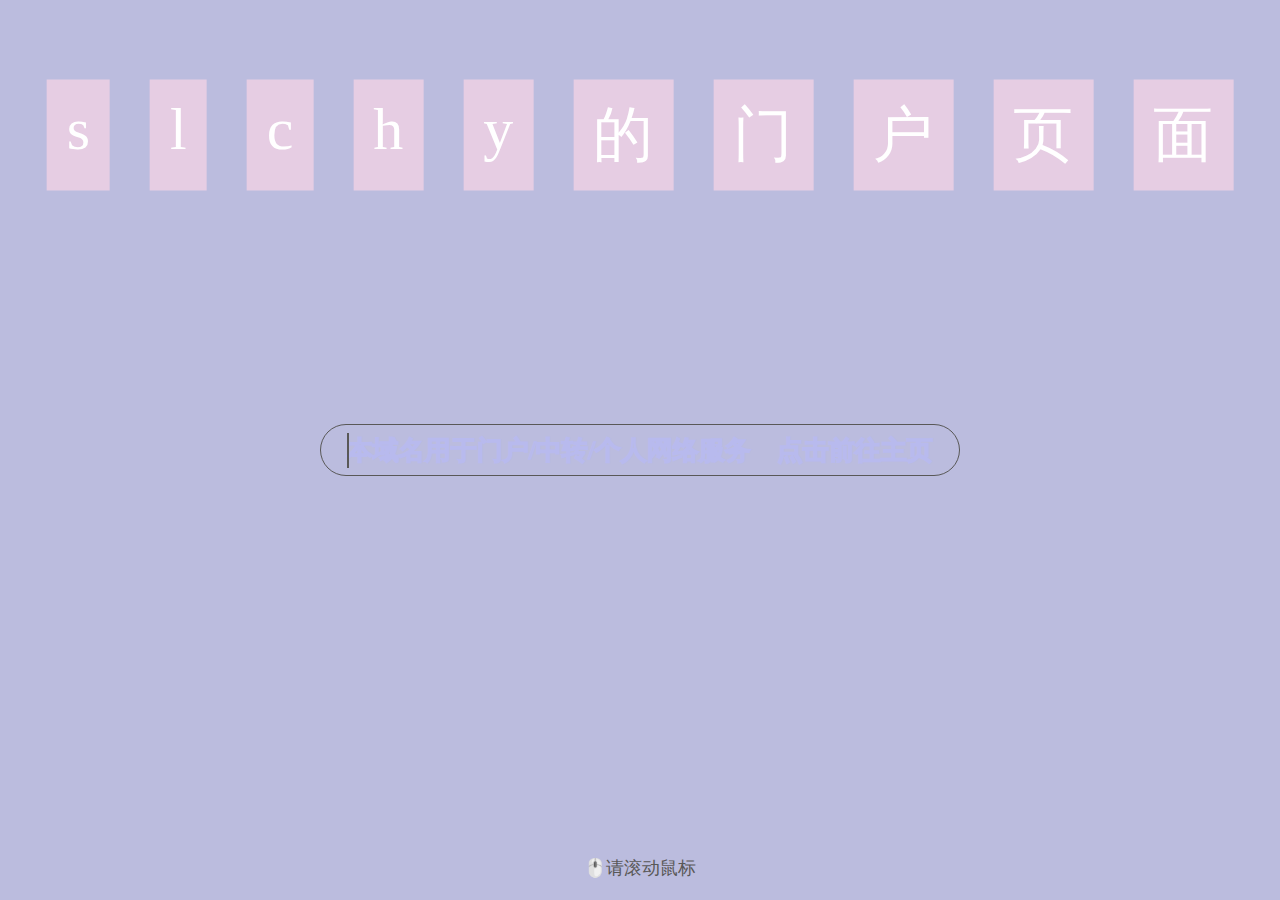
==== index.html @ 8fa2245f "Update index.html" ====
<!--202409201600-->
<!DOCTYPE html>
<html lang="en">
  <head>
    <!-- Google tag (gtag.js) -->
    <script async src="https://www.googletagmanager.com/gtag/js?id=G-M6B7ZZRF73"></script>
    <script>
      window.dataLayer = window.dataLayer || [];
      function gtag(){dataLayer.push(arguments);}
      gtag('js', new Date());

      gtag('config', 'G-M6B7ZZRF73');
    </script>

   <!-- Microsoft clarity -->
   <script type="text/javascript">
      (function(c,l,a,r,i,t,y){
          c[a]=c[a]||function(){(c[a].q=c[a].q||[]).push(arguments)};
          t=l.createElement(r);t.async=1;t.src="https://www.clarity.ms/tag/"+i;
          y=l.getElementsByTagName(r)[0];y.parentNode.insertBefore(t,y);
      })(window, document, "clarity", "script", "lrrfohs9mm");
  </script>
    
    <title>slchy_main</title>
    <meta charset="UTF-8">
    <link rel="stylesheet" href="styles.css">
    <meta name="description" content="slchy's portal page">
    <meta name="msvalidate.01" content="594DBC07407409F3A7E8BD0607909706" />
    <link rel="shortcut icon" type="image/x-icon" href="/image/1662460089270.ico"/>
  </head>

<body>
    <!-- 界面一 -->
    <section class="screen screen-1">
        <ul>
          <li>s</li>
          <li>l</li>
          <li>c</li>
          <li>h</li>
          <li>y</li>
          <li>的</li>
          <li>门</li>
          <li>户</li>
          <li>页</li>
          <li>面</li>
        </ul>
        <br></br>
        <a class="jump" id="toRoute" href="https://moe.st"></a><h2 main-info="本域名用于门户/中转/个人网络服务&emsp;点击前往主页">本域名用于门户/中转/个人网络服务&emsp;点击前往主页</h2>
        <div class="scroll-prompt">🖱️请滚动鼠标</div>
    </section>

    <!-- 界面二 -->
    <section class="screen screen-2">
        <div class="dialog-container">
            <div class="dialog left">我&nbsp;是&nbsp;谁&nbsp;？</div>
            <div class="dialog right">有&nbsp;待&nbsp;全&nbsp;基&nbsp;因&nbsp;组&nbsp;测&nbsp;序</div>
            <div class="dialog left">从&nbsp;哪&nbsp;来&nbsp;？</div>
            <div class="dialog right">虚&nbsp;无</div>
            <div class="dialog left">到&nbsp;哪&nbsp;去？</div>
            <div class="dialog right">虚&nbsp;无</div>
            <div class="dialog left">在&nbsp;干&nbsp;嘛&nbsp;？</div>
            <div class="dialog right"><img src="https://card.yuy1n.io/card/76561198335440775/solarized-light,en,badge,group,text-595857e6,bg-e6cde34c" width="450" height="200" border="0" alt="slchy 的个人主页" /><img src="http://bangumi.tv/chart/img/763769" width="300" height="200" border="0" alt="明天早上吃什么？ 的个人主页" /></div>
        </div>
        <div class="footer-text" id="footer-text">所持域名<br>slchy.com 丨 moe.st 丨 yuki.su 丨 stellarprobe.com<br>SINCE 2020 丨 SLCHY[ˈsɪxɘ̟] 丨 CC BY-NC-SA<br><a class="icp" href="https://icp.gov.moe/?keyword=20210167" target="_blank">萌ICP备20210167号-1</a></div>
    </section>

    <script src="script.js"></script>
</body>
</html>
---- styles.css ----
* {
  margin: 0;
  padding: 0;
  box-sizing: border-box;
}

body, html {
  height: 100%;
  overflow: hidden; /* 禁止默认的滚动行为 */

  display: flex;
  justify-content: center;
  align-items: center;
  min-height: 100vh;
}

.screen {
  width: 100%;
  height: 100vh;
  display: flex;
  justify-content: center;
  align-items: center;
  position: fixed; /* 使用 fixed 使屏幕位置保持不变 */
  transition: transform 0.8s ease-in-out; /* 平滑过渡效果 */
}

.screen-1 {
  background-color: #bbbcde;
  width: 100%;
  transform: translateY(0); /* 初始位置在视口内 */
}

.scroll-prompt {
  position: absolute;
  user-select: none;
  bottom: 20px;
  font-size: 18px;
  color: #595857;
  animation: bounce 2s infinite;
}

@keyframes bounce {
  0%, 100% {
      transform: translateY(0);
  }
  50% {
      transform: translateY(-20px);
  }
}

.screen-2 {
  background-color: #bbbcde;
  transform: translateY(100vh); /* 初始位置在屏幕下方 */
  display: flex;
  flex-direction: column;
  justify-content: flex-start;
  align-items: flex-start;
}

.dialog-container {
  width: 100%;
  height: 80%;
  display: flex;
  flex-direction: column;
  padding: 20px;
}

.dialog {
    background: #333;
    color: #fff;
    padding: 10px 20px;
    border-radius: 8px;
    margin: 20px 15%;
    opacity: 0;
    transform: translateX(-100%);
    transition: opacity 0.5s ease, transform 0.5s ease; 
    width: 100%; 
    max-width: 800px; 
    height: 100%;

    display: flex;
    font-size: 200%;
    line-height: 1.5;
    align-items: center;
    justify-content: center;
    user-select: none;
}

.dialog.left {
  background: #fff; 
  color: #595857;
  text-shadow: 0 0 3px #fff;
  font-weight: bold;
  align-self: flex-start; 
  transform: translateX(-100%);

}

.dialog.right {
  background: #9699de;
  color: #595857;
  text-shadow: 0 0 3px #fff;
  font-weight: bold;
  align-self: flex-end;
  transform: translateX(100%);

}

.dialog.show {
  opacity: 1;
  transform: translateX(0);
}

.footer-text {
  position: absolute;
  text-align: center;
  bottom: 20px; /* 距离底部 */
  left: 50%;
  transform: translateX(-50%); /* 居中 */
  font-size: 12px;
  color: #595857;
  opacity: 0; /* 初始隐藏 */
  transition: opacity 2s ease; /* 渐变效果 */
}

ul {
  display: flex;
  position: absolute;
  user-select: none;
  top: 15%;
  left: 50%;
  transform: translate(-50%, -50%);
  margin: 0;
  padding: 0;
  gap: 20px;
}

ul li {
  list-style: none;
  float: left;
  background: #e6cde3;
  padding: 15px 20px;
  font-size: 60px;
  margin: 10px;
  color: #ffffff;
  animation: title-animate 1s infinite alternate;
  -webkit-perspective: 500px;
  -ms-perspective: 500px;
  perspective: 500px;
}

@media (max-width: 1220px) {
  ul li {
    font-size: 20px;
    padding: 10px 15px;
  }
}

@media (max-width: 780px) {
  ul li {
    font-size: 8px;
    padding: 6px 10px;
  }
}

h2 {
  position: relative;
  font-size: 2vw;
  color: #bbbcde;
  -webkit-text-stroke: 0.1vw #b8baee;
  text-transform: uppercase;
  pointer-events: none;
  user-select: none;
}

h2::before {
  content: attr(main-info);
  position: absolute;
  top: 0;
  left: 0;
  width: 0%;
  height: 100%;
  color: #595857;
  -webkit-text-stroke: 0vw #bbbcde;
  border-right: 2px solid #595857;
  overflow: hidden;
  animation: info-animate 5s linear forwards;
}

.jump {
  color: #000000;
  position: absolute;
  width: 50%;
  height: 4vw;
  padding: 10px 20px; 
  border: 1px solid #595857; 
  border-radius: 64px; 
  background-color: #bbbcde; 
  display: inline-block;
}

#toRoute:hover {
  background-color: #bec0ff;
}

.icp {
  text-decoration: none;
  font-size: 14px;
  color: #867ba9;
}

@keyframes info-animate {
  0%, 10%, 100% {
    width: 0%;
  }
  70%, 100% {
    width: 100%;
  }
}

@keyframes title-animate {
  from {
    transform: scale(1) translateY(0) rotateX(0deg);
    box-shadow: 0 0 0 rgba(0, 0, 0, 0);
  }
  to {
    transform: scale(1.35) translateY(-25px) rotateX(45deg);
    box-shadow: 0 30px 5px rgba(0, 0, 0, 0.1);
  }
}

ul li:nth-child(1) {
  animation-delay: 0.1s;
}

ul li:nth-child(2) {
  animation-delay: 0.2s;
}

ul li:nth-child(3) {
  animation-delay: 0.3s;
}

ul li:nth-child(4) {
  animation-delay: 0.4s;
}

ul li:nth-child(5) {
  animation-delay: 0.5s;
}

ul li:nth-child(6) {
  animation-delay: 0.6s;
}

ul li:nth-child(7) {
  animation-delay: 0.7s;
}

ul li:nth-child(8) {
  animation-delay: 0.8s;
}

ul li:nth-child(9) {
  animation-delay: 0.9s;
}

ul li:nth-child(10) {
  animation-delay: 1s;
}
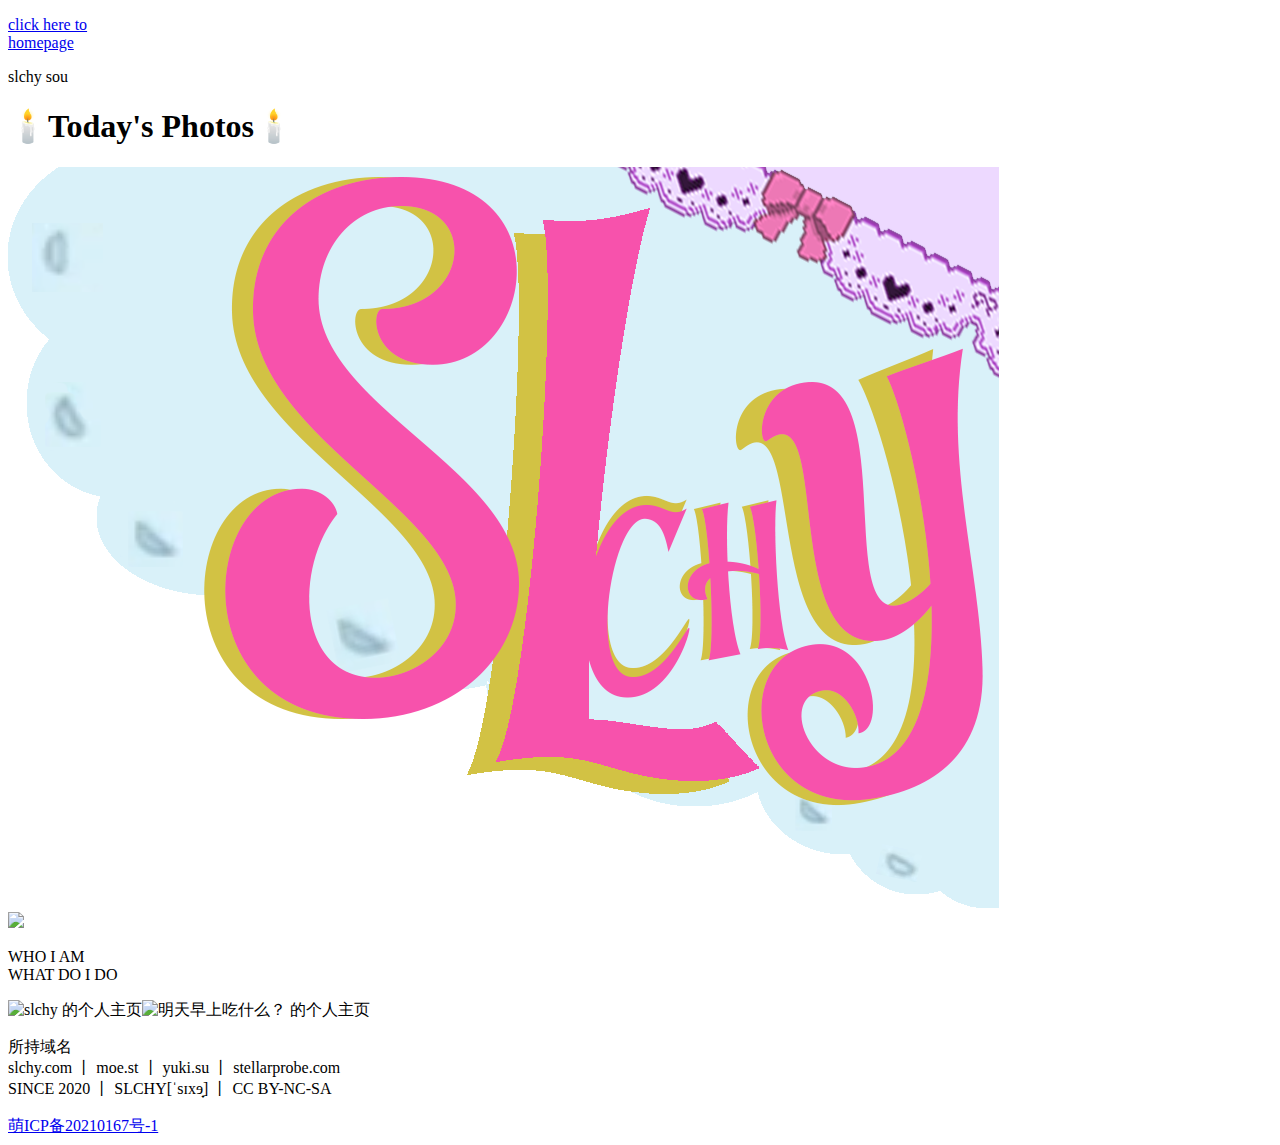
==== commit 3f87a518: "Create index.html" ====
--- a/index.html
+++ b/index.html
@@ -1,69 +1,101 @@
-<!--202409201600-->
-<!DOCTYPE html>
-<html lang="en">
-  <head>
-    <!-- Google tag (gtag.js) -->
-    <script async src="https://www.googletagmanager.com/gtag/js?id=G-M6B7ZZRF73"></script>
-    <script>
-      window.dataLayer = window.dataLayer || [];
-      function gtag(){dataLayer.push(arguments);}
-      gtag('js', new Date());
-
-      gtag('config', 'G-M6B7ZZRF73');
-    </script>
-
-   <!-- Microsoft clarity -->
-   <script type="text/javascript">
-      (function(c,l,a,r,i,t,y){
-          c[a]=c[a]||function(){(c[a].q=c[a].q||[]).push(arguments)};
-          t=l.createElement(r);t.async=1;t.src="https://www.clarity.ms/tag/"+i;
-          y=l.getElementsByTagName(r)[0];y.parentNode.insertBefore(t,y);
-      })(window, document, "clarity", "script", "lrrfohs9mm");
-  </script>
-    
-    <title>slchy_main</title>
-    <meta charset="UTF-8">
-    <link rel="stylesheet" href="styles.css">
-    <meta name="description" content="slchy's portal page">
-    <meta name="msvalidate.01" content="594DBC07407409F3A7E8BD0607909706" />
-    <link rel="shortcut icon" type="image/x-icon" href="/image/1662460089270.ico"/>
-  </head>
-
-<body>
-    <!-- 界面一 -->
-    <section class="screen screen-1">
-        <ul>
-          <li>s</li>
-          <li>l</li>
-          <li>c</li>
-          <li>h</li>
-          <li>y</li>
-          <li>的</li>
-          <li>门</li>
-          <li>户</li>
-          <li>页</li>
-          <li>面</li>
-        </ul>
-        <br></br>
-        <a class="jump" id="toRoute" href="https://moe.st"></a><h2 main-info="本域名用于门户/中转/个人网络服务&emsp;点击前往主页">本域名用于门户/中转/个人网络服务&emsp;点击前往主页</h2>
-        <div class="scroll-prompt">🖱️请滚动鼠标</div>
-    </section>
-
-    <!-- 界面二 -->
-    <section class="screen screen-2">
-        <div class="dialog-container">
-            <div class="dialog left">我&nbsp;是&nbsp;谁&nbsp;？</div>
-            <div class="dialog right">有&nbsp;待&nbsp;全&nbsp;基&nbsp;因&nbsp;组&nbsp;测&nbsp;序</div>
-            <div class="dialog left">从&nbsp;哪&nbsp;来&nbsp;？</div>
-            <div class="dialog right">虚&nbsp;无</div>
-            <div class="dialog left">到&nbsp;哪&nbsp;去？</div>
-            <div class="dialog right">虚&nbsp;无</div>
-            <div class="dialog left">在&nbsp;干&nbsp;嘛&nbsp;？</div>
-            <div class="dialog right"><img src="https://card.yuy1n.io/card/76561198335440775/solarized-light,en,badge,group,text-595857e6,bg-e6cde34c" width="450" height="200" border="0" alt="slchy 的个人主页" /><img src="http://bangumi.tv/chart/img/763769" width="300" height="200" border="0" alt="明天早上吃什么？ 的个人主页" /></div>
-        </div>
-        <div class="footer-text" id="footer-text">所持域名<br>slchy.com 丨 moe.st 丨 yuki.su 丨 stellarprobe.com<br>SINCE 2020 丨 SLCHY[ˈsɪxɘ̟] 丨 CC BY-NC-SA<br><a class="icp" href="https://icp.gov.moe/?keyword=20210167" target="_blank">萌ICP备20210167号-1</a></div>
-    </section>
-
-    <script src="script.js"></script>
-</body>
-</html>
+<!DOCTYPE html>
+<html>
+  <head>
+    <title>slchy_main</title>
+    <meta charset="UTF-8">
+    <meta name="description" content="slchy's main site">
+    <meta name="msvalidate.01" content="594DBC07407409F3A7E8BD0607909706" />
+    <link rel="shortcut icon" type="image/x-icon" href="https://cdn.jsdelivr.net/gh/sakurakouji-luna/pic@main/web/avatar/web_ico_runa.ico"/>
+  </head>
+
+
+  <style>
+    @import url(style.css);
+  </style>
+    
+    <!--202307041559-->
+    <!--202312151454-->
+    <!--202503050507-->
+
+  <body>
+
+      <div class="container">
+
+        <div class="left-container">
+          <div class="inside-cricle" id="inside-cricleRes">
+            <div class="inside-line"></div>
+          </div>
+          <a class="inside-info-top" href="https://moe.st" target="_self"><p class="inside-info-top-text">click here to <br> homepage</p></a>
+          <p class="inside-info-bottom-text">slchy sou</p>
+        </div>
+
+        <header class="titleback">
+
+          <div class="TitleInfo">
+            <h1 class="title">🕯️Today's Photos🕯️</h1>
+            <img draggable="false" class="logo2" src="image/logo2.png"></img>
+          </div>
+
+          <div class="title-container">
+            <section class="titlecontact">
+
+              
+            </section>
+          </div>  
+        </header>
+
+        
+        <section class="bodyback">
+          <section class="section">
+
+            <div class="text">
+              <div class="picBox">
+                <img draggable="false" class="centerPic" src="image/pic.jpg"></img>
+              </div>
+
+              <div class="msgBoxContainer">
+                <div class="msgBox" id="msgBoxRes">
+                  <p class="subBodyTitleText">WHO I AM<br>WHAT DO I DO
+                  <br></p>
+                  
+                  <div class="infoPicBox"> 
+                    <img draggable="false" class="centerInfoPic" src="https://card.yuy1n.io/card/76561198335440775/solarized-light,en,badge,group,text-595857e6,bg-e6cde34c" border="0" alt="slchy 的个人主页" /><img draggable="false" class="centerInfoPic" src="http://bangumi.tv/chart/img/763769" border="0" alt="明天早上吃什么？ 的个人主页" />
+                  </div>   
+                </div>
+              </div>
+
+            </div>
+              
+              
+
+          </section>
+        </section>
+        <div class="footer">
+          
+          <p class="footerText">所持域名<br>slchy.com 丨 moe.st 丨 yuki.su 丨 stellarprobe.com<br>SINCE 2020 丨 SLCHY[ˈsɪxɘ̟] 丨 CC BY-NC-SA<br></p>
+          <a class="icp" href="https://icp.gov.moe/?keyword=20210167" target="_blank">萌ICP备20210167号-1</a>
+        </div>
+      </div>
+
+  </body>
+
+  <!-- Google tag (gtag.js) -->
+    <script async src="https://www.googletagmanager.com/gtag/js?id=G-3HN1RG37FH"></script>
+    <script>
+      window.dataLayer = window.dataLayer || [];
+      function gtag(){dataLayer.push(arguments);}
+      gtag('js', new Date());
+      gtag('config', 'G-3HN1RG37FH');
+    </script>
+
+  <!-- Microsoft clarity -->
+    <script type="text/javascript">
+      (function(c,l,a,r,i,t,y){
+          c[a]=c[a]||function(){(c[a].q=c[a].q||[]).push(arguments)};
+          t=l.createElement(r);t.async=1;t.src="https://www.clarity.ms/tag/"+i;
+          y=l.getElementsByTagName(r)[0];y.parentNode.insertBefore(t,y);
+      })(window, document, "clarity", "script", "lrrfwkrqdv");
+    </script>
+  
+  
+</html>
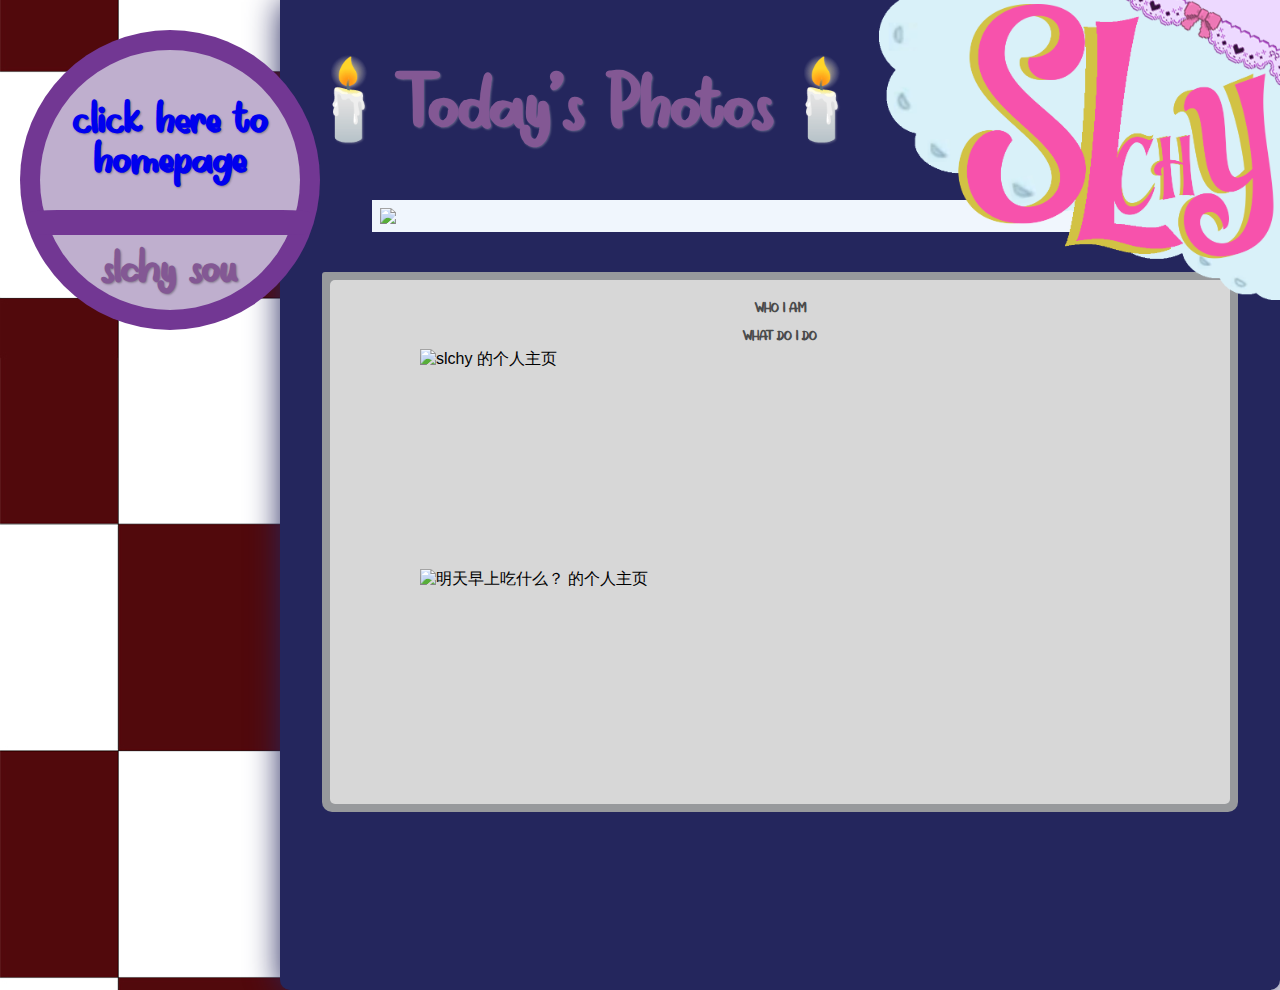
==== commit 05e342b2: "Update index.html" ====
--- a/index.html
+++ b/index.html
@@ -59,7 +59,7 @@
                   <br></p>
                   
                   <div class="infoPicBox"> 
-                    <img draggable="false" class="centerInfoPic" src="https://card.yuy1n.io/card/76561198335440775/solarized-light,en,badge,group,text-595857e6,bg-e6cde34c" border="0" alt="slchy 的个人主页" /><img draggable="false" class="centerInfoPic" src="http://bangumi.tv/chart/img/763769" border="0" alt="明天早上吃什么？ 的个人主页" />
+                    <img draggable="false" class="centerInfoPic" src="https://card.yuy1n.io/card/76561198335440775/solarized-light,en,badge,group,text-4a4b4b,bg-00000000" border="0" alt="slchy 的个人主页" /><img draggable="false" class="centerInfoPic" src="http://bangumi.tv/chart/img/763769" border="0" alt="明天早上吃什么？ 的个人主页" />
                   </div>   
                 </div>
               </div>
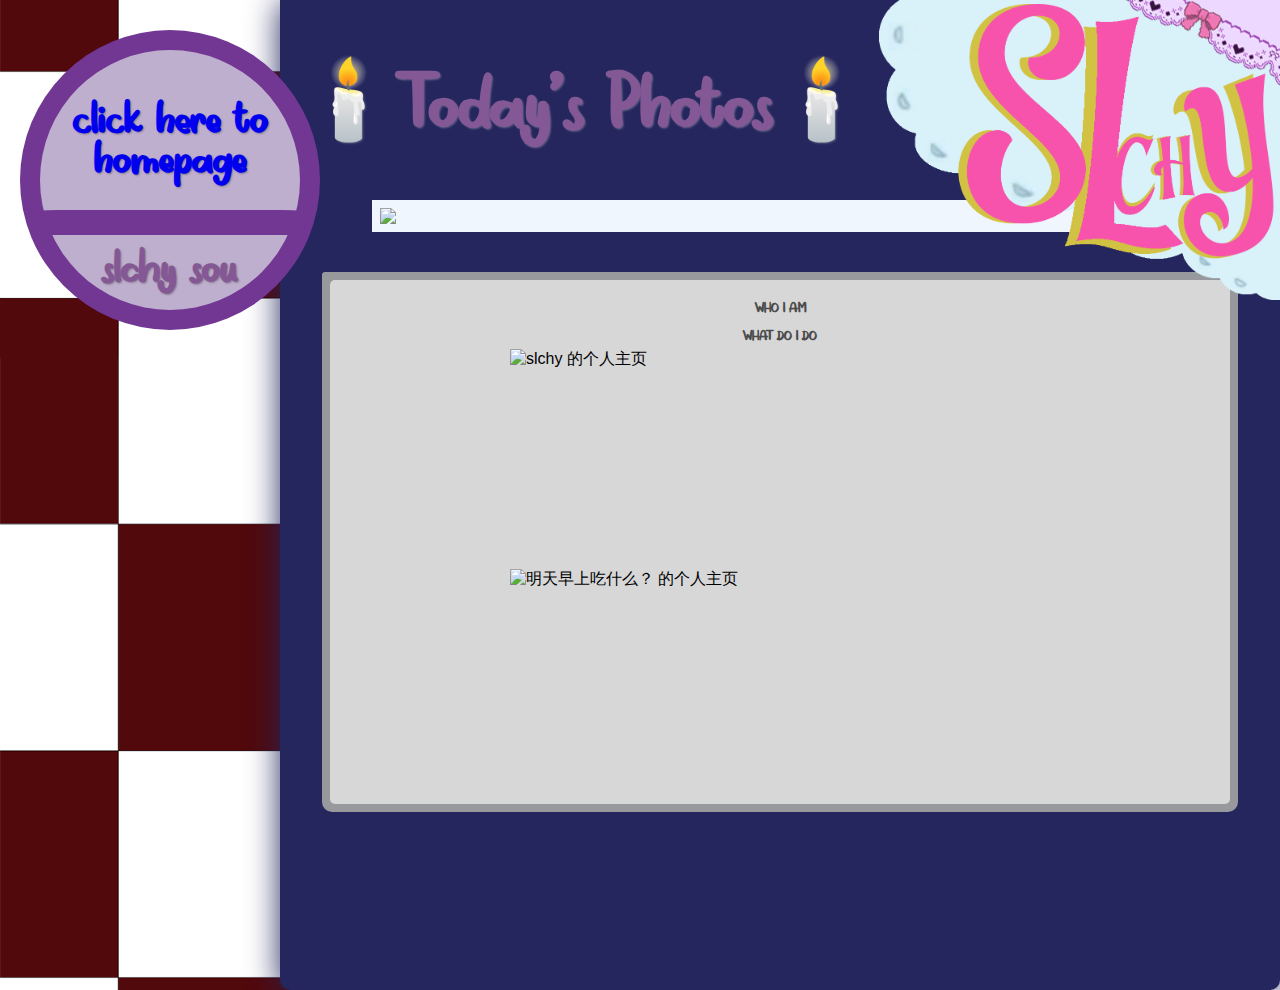
==== commit a8fc15d3: "Update index.html" ====
--- a/index.html
+++ b/index.html
@@ -50,7 +50,7 @@
 
             <div class="text">
               <div class="picBox">
-                <img draggable="false" class="centerPic" src="image/pic.jpg"></img>
+                <img draggable="false" class="centerPic" src="https://blog.slchy.com/image/pic.jpg"></img>
               </div>
 
               <div class="msgBoxContainer">
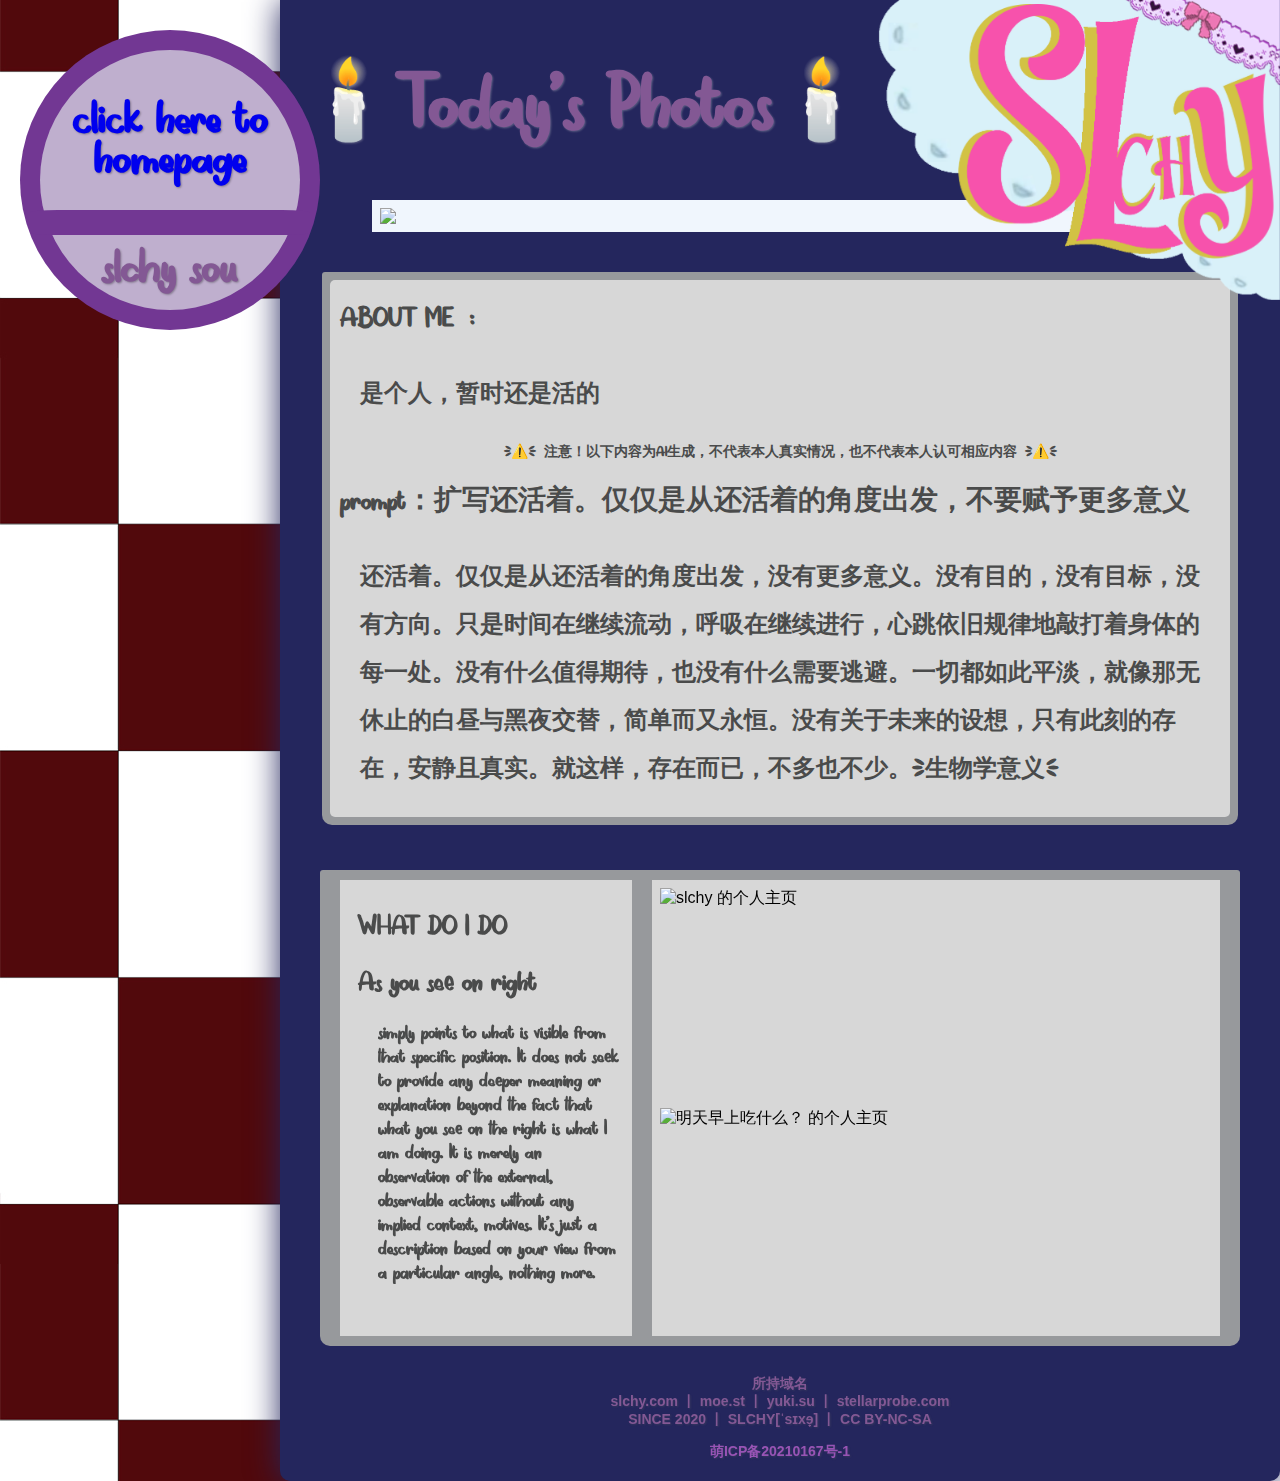
==== commit 9182432f: "Update index.html" ====
--- a/index.html
+++ b/index.html
@@ -18,7 +18,7 @@
     <!--202503050507-->
 
   <body>
-
+    <canvas></canvas>
       <div class="container">
 
         <div class="left-container">
@@ -49,32 +49,48 @@
           <section class="section">
 
             <div class="text">
+
               <div class="picBox">
                 <img draggable="false" class="centerPic" src="https://blog.slchy.com/image/pic.jpg"></img>
               </div>
 
               <div class="msgBoxContainer">
                 <div class="msgBox" id="msgBoxRes">
-                  <p class="subBodyTitleText">WHO I AM<br>WHAT DO I DO
-                  <br></p>
-                  
-                  <div class="infoPicBox"> 
-                    <img draggable="false" class="centerInfoPic" src="https://card.yuy1n.io/card/76561198335440775/solarized-light,en,badge,group,text-4a4b4b,bg-00000000" border="0" alt="slchy 的个人主页" /><img draggable="false" class="centerInfoPic" src="http://bangumi.tv/chart/img/763769" border="0" alt="明天早上吃什么？ 的个人主页" />
-                  </div>   
+                  <p class="subBodyTitleText">ABOUT ME &nbsp;:</p>
+                  <p class="subBodyContentText">是个人，暂时还是活的</p>
+                  <div class="subBodyTitleTextCenter">(⚠️)&nbsp;&nbsp;注意！以下内容为AI生成，不代表本人真实情况，也不代表本人认可相应内容&nbsp;&nbsp;(⚠️)</div>
+                  <p class="subBodyTitleText">prompt：扩写还活着。仅仅是从还活着的角度出发，不要赋予更多意义</p>
+                  <p class="subBodyContentText">还活着。仅仅是从还活着的角度出发，没有更多意义。没有目的，没有目标，没有方向。只是时间在继续流动，呼吸在继续进行，心跳依旧规律地敲打着身体的每一处。没有什么值得期待，也没有什么需要逃避。一切都如此平淡，就像那无休止的白昼与黑夜交替，简单而又永恒。没有关于未来的设想，只有此刻的存在，安静且真实。就这样，存在而已，不多也不少。(生物学意义)</p>
+                </div>               
+              </div>
+
+              <div class="infoPicBoxContainer">
+                <div class="infoPicBoxInc">
+                    <p class="subBodyTitleText">WHAT DO I DO<br>As you see on right</p>
+                    <p class="subBodyInfoContentText">simply points to what is visible from that specific position. It does not seek to provide any deeper meaning or explanation beyond the fact that what you see on the right is what I am doing. It is merely an observation of the external, observable actions without any implied context, motives. It's just a description based on your view from a particular angle, nothing more.</p>
+                </div>
+
+                <div class="infoPicBox"> 
+                  <img draggable="false" class="centerInfoPic" src="https://card.yuy1n.io/card/76561198335440775/solarized-light,en,badge,group,text-4a4b4b,bg-d7d7d7" border="0" alt="slchy 的个人主页" /><img draggable="false" class="centerInfoPic" src="http://bangumi.tv/chart/img/763769" border="0" alt="明天早上吃什么？ 的个人主页" />
                 </div>
               </div>
+
+              <div class="footer">
+                <p class="footerText">所持域名<br>slchy.com 丨 moe.st 丨 yuki.su 丨 stellarprobe.com<br>SINCE 2020 丨 SLCHY[ˈsɪxɘ̟] 丨 CC BY-NC-SA<br></p>
+                <a class="icp" href="https://icp.gov.moe/?keyword=20210167" target="_blank">萌ICP备20210167号-1</a>
+              </div>
+
 
             </div>
               
               
 
           </section>
+        
+        
+
         </section>
-        <div class="footer">
-          
-          <p class="footerText">所持域名<br>slchy.com 丨 moe.st 丨 yuki.su 丨 stellarprobe.com<br>SINCE 2020 丨 SLCHY[ˈsɪxɘ̟] 丨 CC BY-NC-SA<br></p>
-          <a class="icp" href="https://icp.gov.moe/?keyword=20210167" target="_blank">萌ICP备20210167号-1</a>
-        </div>
+
       </div>
 
   </body>
@@ -97,5 +113,4 @@
       })(window, document, "clarity", "script", "lrrfwkrqdv");
     </script>
   
-  
 </html>
